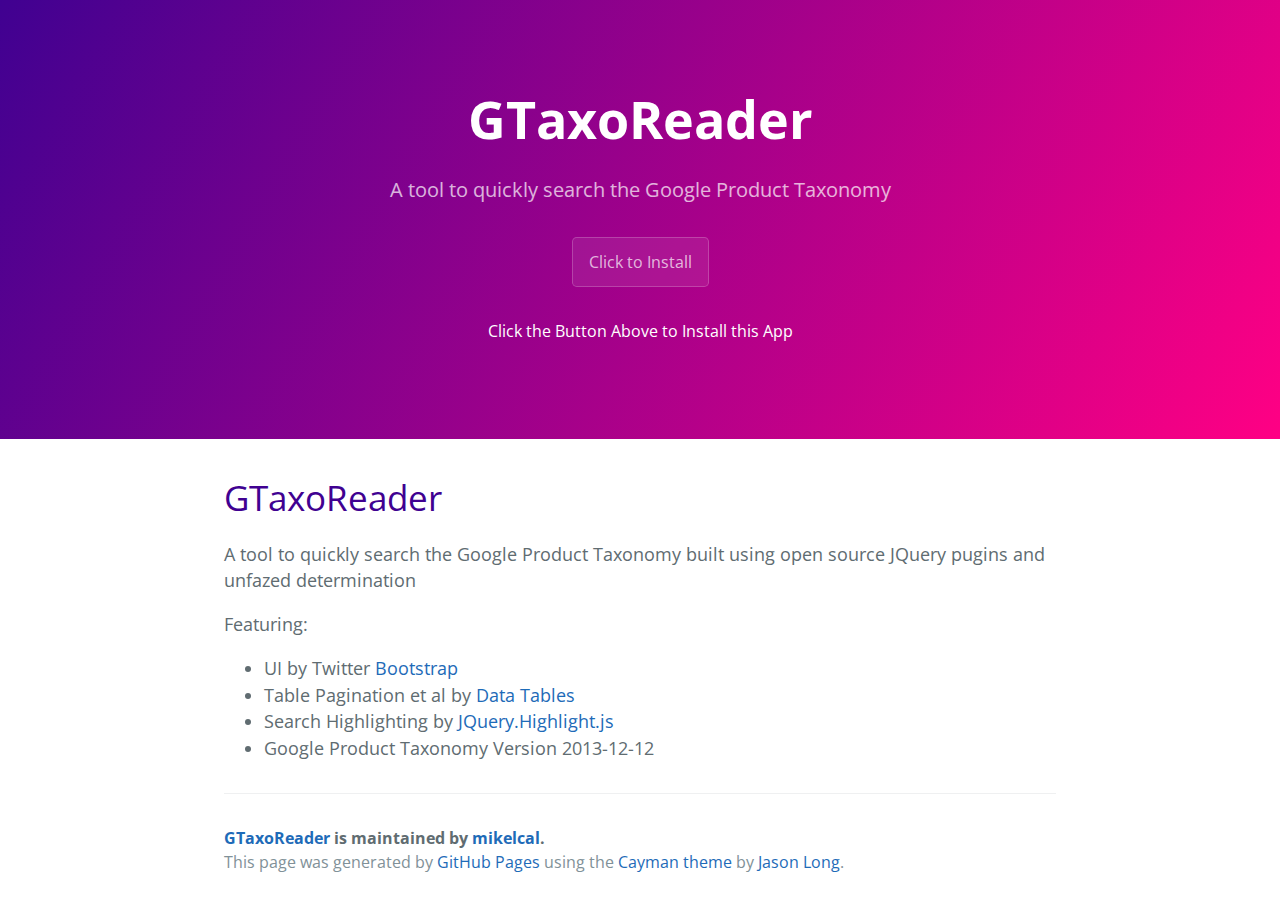
==== index.html @ d2f25b49 "minor edits" ====
<!DOCTYPE html>
<html lang="en-us">
  <head>
    <meta charset="UTF-8">
    <title>GTaxoReader by mikelcal</title>
    <meta name="viewport" content="width=device-width, initial-scale=1">
    <link rel="stylesheet" type="text/css" href="stylesheets/normalize.css" media="screen">
    <link href='https://fonts.googleapis.com/css?family=Open+Sans:400,700' rel='stylesheet' type='text/css'>
    <link rel="stylesheet" type="text/css" href="stylesheets/stylesheet.css" media="screen">
    <link rel="stylesheet" type="text/css" href="stylesheets/github-light.css" media="screen">
  </head>
  <body>
    <section class="page-header">
      <h1 class="project-name">GTaxoReader</h1>
      <h2 class="project-tagline">A tool to quickly search the Google Product Taxonomy</h2>
      <a href="#" id="install" class="btn start-install" >Click to Install</a><br />
      <!-- Hide Github Buttons ------------------------------------------------
      <a href="https://github.com/mikelcal/GTaxoReader" class="btn">View on GitHub</a>
      <a href="https://github.com/mikelcal/GTaxoReader/zipball/master" class="btn">Download .zip</a>
      <a href="https://github.com/mikelcal/GTaxoReader/tarball/master" class="btn">Download .tar.gz</a><br />
       -------------------------------------------------------------------- -->
      <p id="install-instructions">Click the Button Above to Install this App</p>
    </section>

    <section class="main-content">
      <h1>
<a id="gtaxoreader" class="anchor" href="#gtaxoreader" aria-hidden="true"><span class="octicon octicon-link"></span></a>GTaxoReader</h1>

<p>A tool to quickly search the Google Product Taxonomy built using open source JQuery pugins and unfazed determination</p>

<p>Featuring:</p>

<ul>
<li>UI by Twitter <a href="http://getbootstrap.com/">Bootstrap</a>
</li>
<li>Table Pagination et al by <a href="http://www.datatables.net/">Data Tables</a>
</li>
<li>Search Highlighting by <a href="https://github.com/bartaz/sandbox.js">JQuery.Highlight.js</a>
</li>
<li>Google Product Taxonomy Version 2013-12-12<br>
</li>
</ul>

      <footer class="site-footer">
        <span class="site-footer-owner"><a href="https://github.com/mikelcal/GTaxoReader">GTaxoReader</a> is maintained by <a href="https://github.com/mikelcal">mikelcal</a>.</span>

        <span class="site-footer-credits">This page was generated by <a href="https://pages.github.com">GitHub Pages</a> using the <a href="https://github.com/jasonlong/cayman-theme">Cayman theme</a> by <a href="https://twitter.com/jasonlong">Jason Long</a>.</span>
      </footer>

    </section>
  <!-- Install -->  
  <script src="js/package.js"></script>
  </body>
</html>
---- stylesheets/stylesheet.css ----
* {
  box-sizing: border-box; }

body {
  padding: 0;
  margin: 0;
  font-family: "Open Sans", "Helvetica Neue", Helvetica, Arial, sans-serif;
  font-size: 16px;
  line-height: 1.5;
  color: #606c71; }

a {
  color: #1e6bb8;
  text-decoration: none; }
  a:hover {
    text-decoration: underline; }

.btn {
  display: inline-block;
  margin-bottom: 1rem;
  color: rgba(255, 255, 255, 0.7);
  background-color: rgba(255, 255, 255, 0.08);
  border-color: rgba(255, 255, 255, 0.2);
  border-style: solid;
  border-width: 1px;
  border-radius: 0.3rem;
  transition: color 0.2s, background-color 0.2s, border-color 0.2s; }
  .btn + .btn {
    margin-left: 1rem; }

.btn:hover {
  color: rgba(255, 255, 255, 0.8);
  text-decoration: none;
  background-color: rgba(255, 255, 255, 0.2);
  border-color: rgba(255, 255, 255, 0.3); }

@media screen and (min-width: 64em) {
  .btn {
    padding: 0.75rem 1rem; } }

@media screen and (min-width: 42em) and (max-width: 64em) {
  .btn {
    padding: 0.6rem 0.9rem;
    font-size: 0.9rem; } }

@media screen and (max-width: 42em) {
  .btn {
    display: block;
    width: 100%;
    padding: 0.75rem;
    font-size: 0.9rem; }
    .btn + .btn {
      margin-top: 1rem;
      margin-left: 0; } }

.page-header {
  color: #fff;
  text-align: center;
  background-color: #400191;
  background-image: linear-gradient(120deg, #400191, #ff0084); }

@media screen and (min-width: 64em) {
  .page-header {
    padding: 5rem 6rem; } }

@media screen and (min-width: 42em) and (max-width: 64em) {
  .page-header {
    padding: 3rem 4rem; } }

@media screen and (max-width: 42em) {
  .page-header {
    padding: 2rem 1rem; } }

.project-name {
  margin-top: 0;
  margin-bottom: 0.1rem; }

@media screen and (min-width: 64em) {
  .project-name {
    font-size: 3.25rem; } }

@media screen and (min-width: 42em) and (max-width: 64em) {
  .project-name {
    font-size: 2.25rem; } }

@media screen and (max-width: 42em) {
  .project-name {
    font-size: 1.75rem; } }

.project-tagline {
  margin-bottom: 2rem;
  font-weight: normal;
  opacity: 0.7; }

@media screen and (min-width: 64em) {
  .project-tagline {
    font-size: 1.25rem; } }

@media screen and (min-width: 42em) and (max-width: 64em) {
  .project-tagline {
    font-size: 1.15rem; } }

@media screen and (max-width: 42em) {
  .project-tagline {
    font-size: 1rem; } }

.main-content :first-child {
  margin-top: 0; }
.main-content img {
  max-width: 100%; }
.main-content h1, .main-content h2, .main-content h3, .main-content h4, .main-content h5, .main-content h6 {
  margin-top: 2rem;
  margin-bottom: 1rem;
  font-weight: normal;
  color: #400191; }
.main-content p {
  margin-bottom: 1em; }
.main-content code {
  padding: 2px 4px;
  font-family: Consolas, "Liberation Mono", Menlo, Courier, monospace;
  font-size: 0.9rem;
  color: #383e41;
  background-color: #f3f6fa;
  border-radius: 0.3rem; }
.main-content pre {
  padding: 0.8rem;
  margin-top: 0;
  margin-bottom: 1rem;
  font: 1rem Consolas, "Liberation Mono", Menlo, Courier, monospace;
  color: #567482;
  word-wrap: normal;
  background-color: #f3f6fa;
  border: solid 1px #dce6f0;
  border-radius: 0.3rem; }
  .main-content pre > code {
    padding: 0;
    margin: 0;
    font-size: 0.9rem;
    color: #567482;
    word-break: normal;
    white-space: pre;
    background: transparent;
    border: 0; }
.main-content .highlight {
  margin-bottom: 1rem; }
  .main-content .highlight pre {
    margin-bottom: 0;
    word-break: normal; }
.main-content .highlight pre, .main-content pre {
  padding: 0.8rem;
  overflow: auto;
  font-size: 0.9rem;
  line-height: 1.45;
  border-radius: 0.3rem; }
.main-content pre code, .main-content pre tt {
  display: inline;
  max-width: initial;
  padding: 0;
  margin: 0;
  overflow: initial;
  line-height: inherit;
  word-wrap: normal;
  background-color: transparent;
  border: 0; }
  .main-content pre code:before, .main-content pre code:after, .main-content pre tt:before, .main-content pre tt:after {
    content: normal; }
.main-content ul, .main-content ol {
  margin-top: 0; }
.main-content blockquote {
  padding: 0 1rem;
  margin-left: 0;
  color: #819198;
  border-left: 0.3rem solid #dce6f0; }
  .main-content blockquote > :first-child {
    margin-top: 0; }
  .main-content blockquote > :last-child {
    margin-bottom: 0; }
.main-content table {
  display: block;
  width: 100%;
  overflow: auto;
  word-break: normal;
  word-break: keep-all; }
  .main-content table th {
    font-weight: bold; }
  .main-content table th, .main-content table td {
    padding: 0.5rem 1rem;
    border: 1px solid #e9ebec; }
.main-content dl {
  padding: 0; }
  .main-content dl dt {
    padding: 0;
    margin-top: 1rem;
    font-size: 1rem;
    font-weight: bold; }
  .main-content dl dd {
    padding: 0;
    margin-bottom: 1rem; }
.main-content hr {
  height: 2px;
  padding: 0;
  margin: 1rem 0;
  background-color: #eff0f1;
  border: 0; }

@media screen and (min-width: 64em) {
  .main-content {
    max-width: 64rem;
    padding: 2rem 6rem;
    margin: 0 auto;
    font-size: 1.1rem; } }

@media screen and (min-width: 42em) and (max-width: 64em) {
  .main-content {
    padding: 2rem 4rem;
    font-size: 1.1rem; } }

@media screen and (max-width: 42em) {
  .main-content {
    padding: 2rem 1rem;
    font-size: 1rem; } }

.site-footer {
  padding-top: 2rem;
  margin-top: 2rem;
  border-top: solid 1px #eff0f1; }

.site-footer-owner {
  display: block;
  font-weight: bold; }

.site-footer-credits {
  color: #819198; }

@media screen and (min-width: 64em) {
  .site-footer {
    font-size: 1rem; } }

@media screen and (min-width: 42em) and (max-width: 64em) {
  .site-footer {
    font-size: 1rem; } }

@media screen and (max-width: 42em) {
  .site-footer {
    font-size: 0.9rem; } }
---- stylesheets/github-light.css ----
/*
   Copyright 2014 GitHub Inc.

   Licensed under the Apache License, Version 2.0 (the "License");
   you may not use this file except in compliance with the License.
   You may obtain a copy of the License at

       http://www.apache.org/licenses/LICENSE-2.0

   Unless required by applicable law or agreed to in writing, software
   distributed under the License is distributed on an "AS IS" BASIS,
   WITHOUT WARRANTIES OR CONDITIONS OF ANY KIND, either express or implied.
   See the License for the specific language governing permissions and
   limitations under the License.

*/

.pl-c /* comment */ {
  color: #969896;
}

.pl-c1      /* constant, markup.raw, meta.diff.header, meta.module-reference, meta.property-name, support, support.constant, support.variable, variable.other.constant */,
.pl-s .pl-v /* string variable */ {
  color: #0086b3;
}

.pl-e  /* entity */,
.pl-en /* entity.name */ {
  color: #795da3;
}

.pl-s .pl-s1 /* string source */,
.pl-smi      /* storage.modifier.import, storage.modifier.package, storage.type.java, variable.other, variable.parameter.function */ {
  color: #333;
}

.pl-ent /* entity.name.tag */ {
  color: #63a35c;
}

.pl-k /* keyword, storage, storage.type */ {
  color: #a71d5d;
}

.pl-pds              /* punctuation.definition.string, string.regexp.character-class */,
.pl-s                /* string */,
.pl-s .pl-pse .pl-s1 /* string punctuation.section.embedded source */,
.pl-sr               /* string.regexp */,
.pl-sr .pl-cce       /* string.regexp constant.character.escape */,
.pl-sr .pl-sra       /* string.regexp string.regexp.arbitrary-repitition */,
.pl-sr .pl-sre       /* string.regexp source.ruby.embedded */ {
  color: #183691;
}

.pl-v /* variable */ {
  color: #ed6a43;
}

.pl-id /* invalid.deprecated */ {
  color: #b52a1d;
}

.pl-ii /* invalid.illegal */ {
  background-color: #b52a1d;
  color: #f8f8f8;
}

.pl-sr .pl-cce /* string.regexp constant.character.escape */ {
  color: #63a35c;
  font-weight: bold;
}

.pl-ml /* markup.list */ {
  color: #693a17;
}

.pl-mh        /* markup.heading */,
.pl-mh .pl-en /* markup.heading entity.name */,
.pl-ms        /* meta.separator */ {
  color: #1d3e81;
  font-weight: bold;
}

.pl-mq /* markup.quote */ {
  color: #008080;
}

.pl-mi /* markup.italic */ {
  color: #333;
  font-style: italic;
}

.pl-mb /* markup.bold */ {
  color: #333;
  font-weight: bold;
}

.pl-md /* markup.deleted, meta.diff.header.from-file */ {
  background-color: #ffecec;
  color: #bd2c00;
}

.pl-mi1 /* markup.inserted, meta.diff.header.to-file */ {
  background-color: #eaffea;
  color: #55a532;
}

.pl-mdr /* meta.diff.range */ {
  color: #795da3;
  font-weight: bold;
}

.pl-mo /* meta.output */ {
  color: #1d3e81;
}
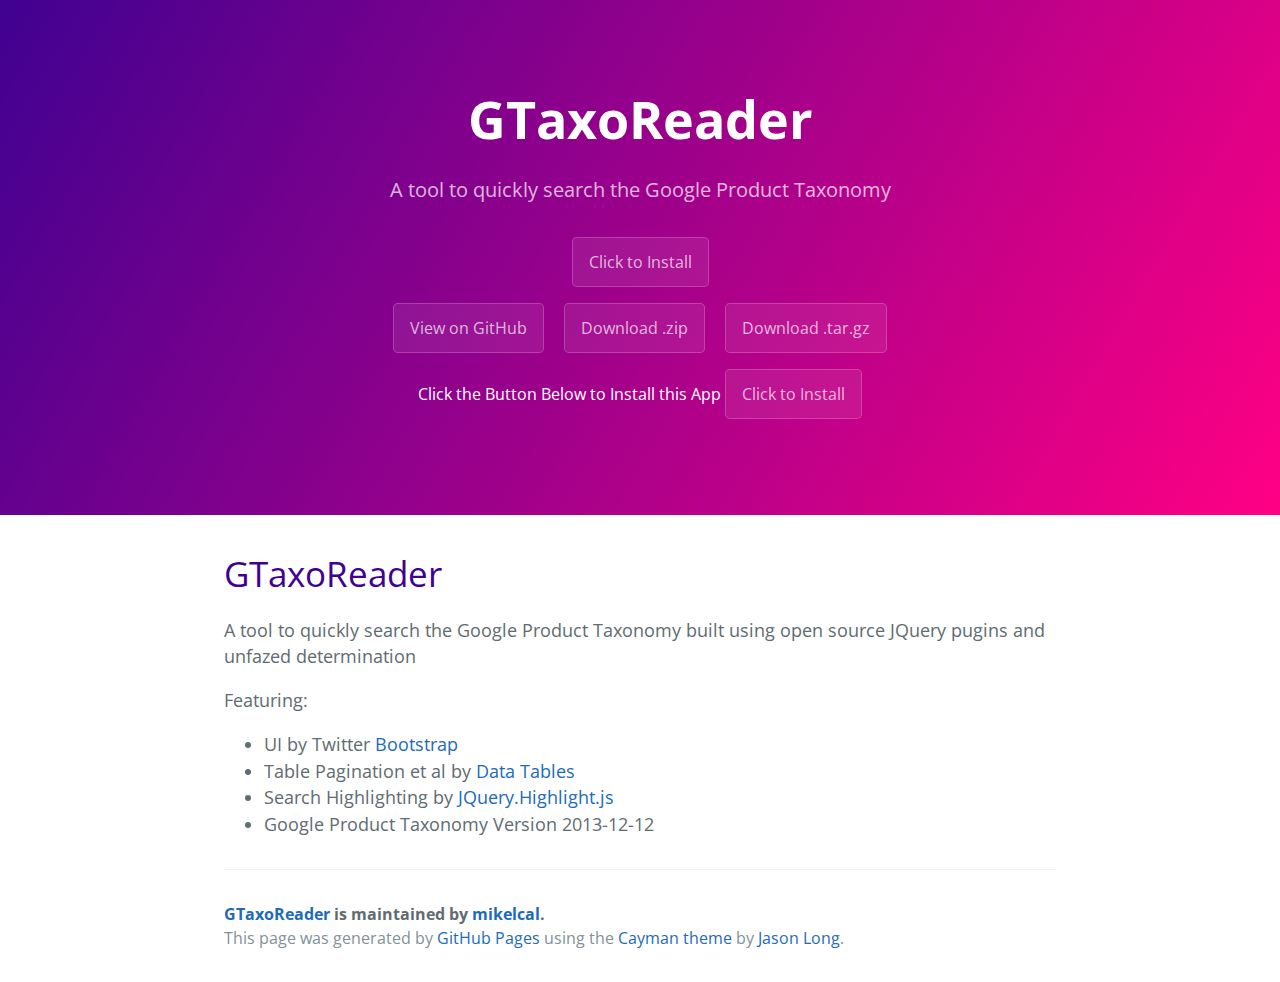
==== commit 963c19c4: "show github buttons" ====
--- a/index.html
+++ b/index.html
@@ -14,12 +14,11 @@
       <h1 class="project-name">GTaxoReader</h1>
       <h2 class="project-tagline">A tool to quickly search the Google Product Taxonomy</h2>
       <a href="#" id="install" class="btn start-install" >Click to Install</a><br />
-      <!-- Hide Github Buttons ------------------------------------------------
       <a href="https://github.com/mikelcal/GTaxoReader" class="btn">View on GitHub</a>
       <a href="https://github.com/mikelcal/GTaxoReader/zipball/master" class="btn">Download .zip</a>
       <a href="https://github.com/mikelcal/GTaxoReader/tarball/master" class="btn">Download .tar.gz</a><br />
-       -------------------------------------------------------------------- -->
-      <p id="install-instructions">Click the Button Above to Install this App</p>
+      <p id="install-instructions">Click the Button Below to Install this App</p>
+      <a href="#" id="install" class="btn start-install" >Click to Install</a><br />
     </section>
 
     <section class="main-content">
--- a/stylesheets/stylesheet.css
+++ b/stylesheets/stylesheet.css
@@ -243,3 +243,7 @@
 @media screen and (max-width: 42em) {
   .site-footer {
     font-size: 0.9rem; } }
+
+#install-instructions {
+    display: inline
+}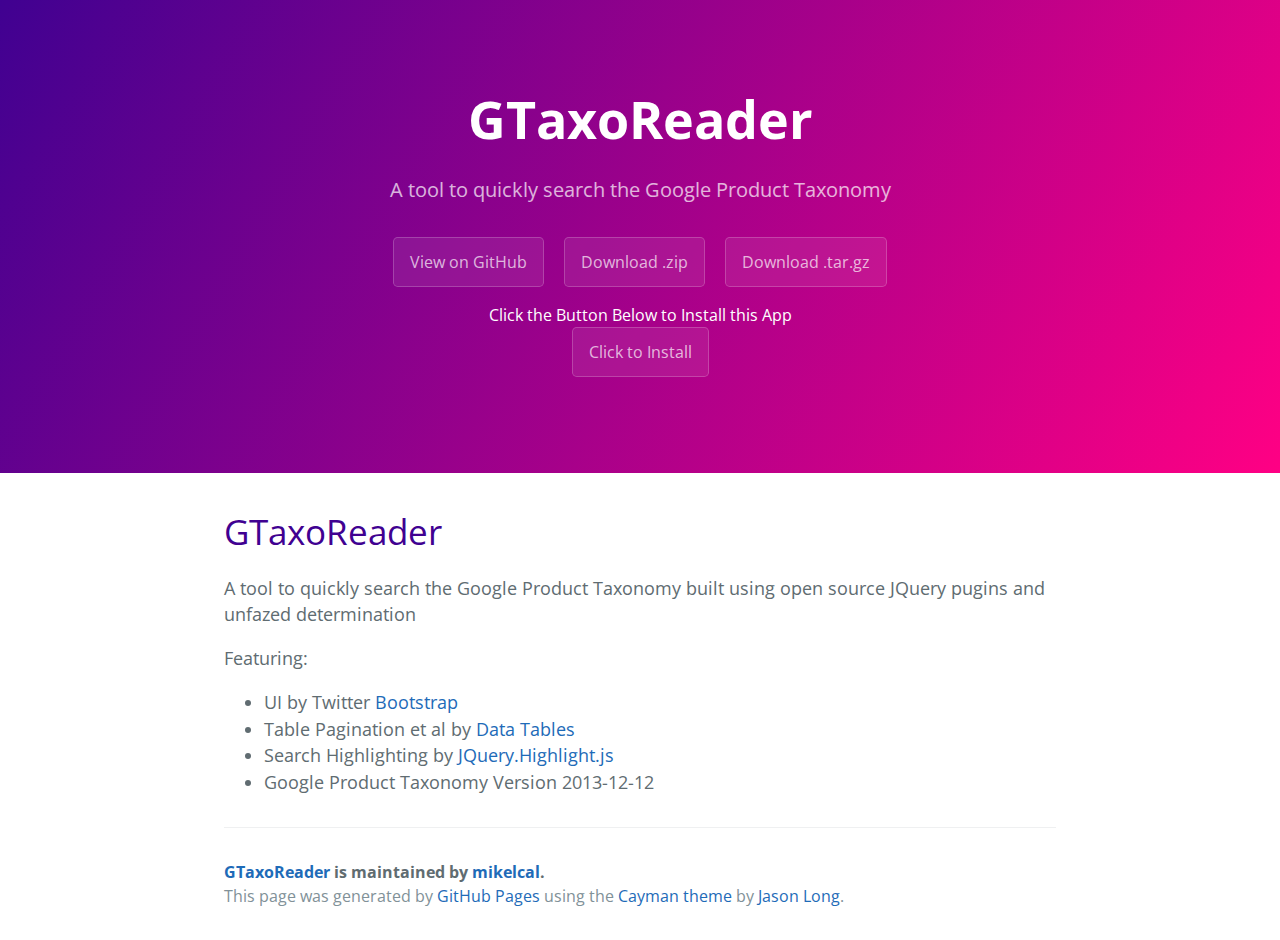
==== commit aacf6aa1: "minor edit" ====
--- a/index.html
+++ b/index.html
@@ -13,11 +13,11 @@
     <section class="page-header">
       <h1 class="project-name">GTaxoReader</h1>
       <h2 class="project-tagline">A tool to quickly search the Google Product Taxonomy</h2>
-      <a href="#" id="install" class="btn start-install" >Click to Install</a><br />
+
       <a href="https://github.com/mikelcal/GTaxoReader" class="btn">View on GitHub</a>
       <a href="https://github.com/mikelcal/GTaxoReader/zipball/master" class="btn">Download .zip</a>
       <a href="https://github.com/mikelcal/GTaxoReader/tarball/master" class="btn">Download .tar.gz</a><br />
-      <p id="install-instructions">Click the Button Below to Install this App</p>
+      <p id="install-instructions">Click the Button Below to Install this App</p><br />
       <a href="#" id="install" class="btn start-install" >Click to Install</a><br />
     </section>
 
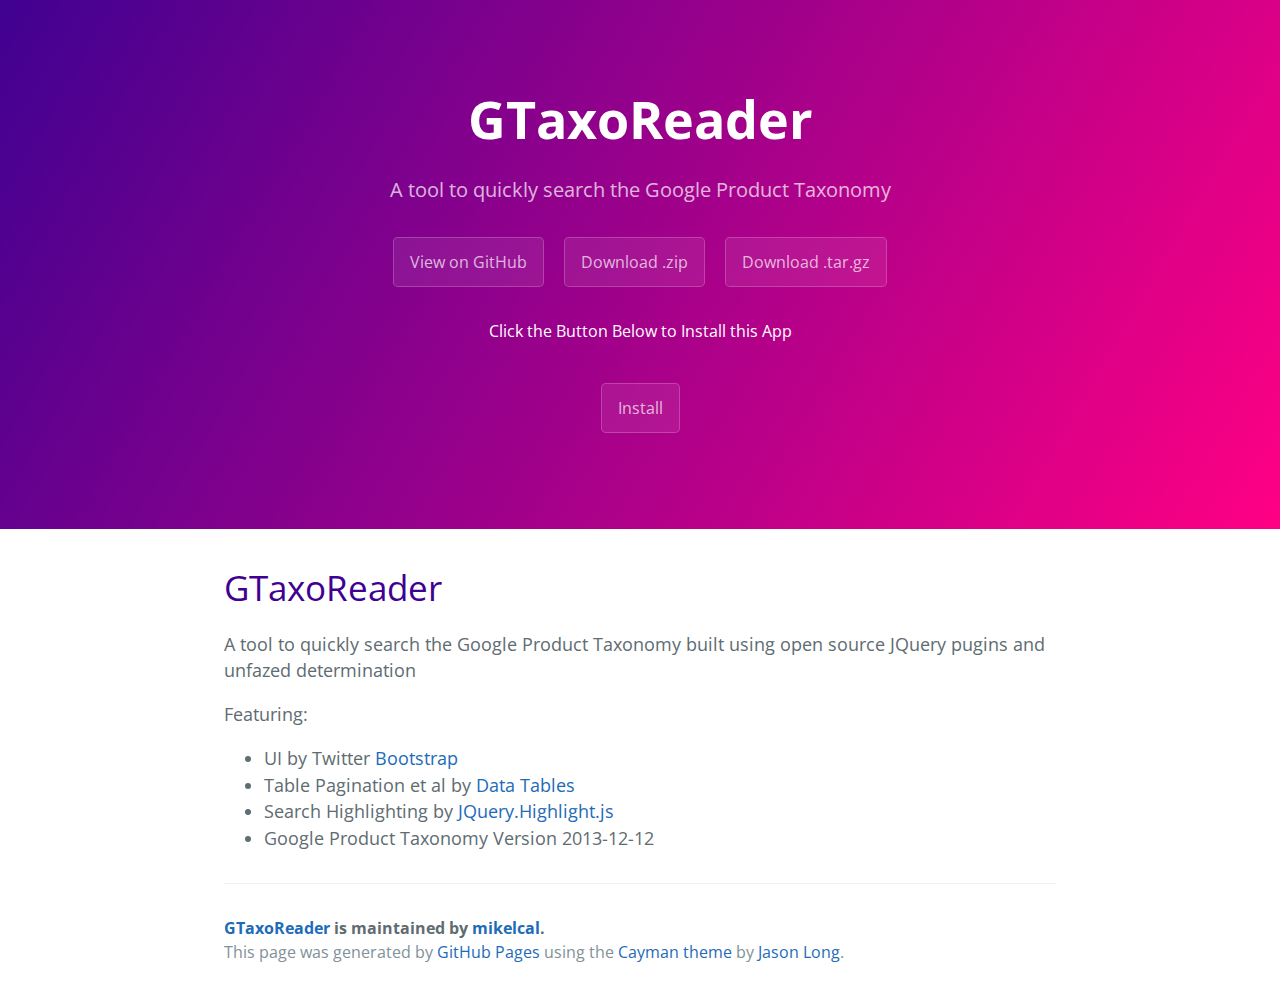
==== commit 7d0ea283: "some changes" ====
--- a/index.html
+++ b/index.html
@@ -18,7 +18,7 @@
       <a href="https://github.com/mikelcal/GTaxoReader/zipball/master" class="btn">Download .zip</a>
       <a href="https://github.com/mikelcal/GTaxoReader/tarball/master" class="btn">Download .tar.gz</a><br />
       <p id="install-instructions">Click the Button Below to Install this App</p><br />
-      <a href="#" id="install" class="btn start-install" >Click to Install</a><br />
+      <a href="#" id="install" class="btn start-install" >Install</a><br />
     </section>
 
     <section class="main-content">
--- a/stylesheets/stylesheet.css
+++ b/stylesheets/stylesheet.css
@@ -242,8 +242,4 @@
 
 @media screen and (max-width: 42em) {
   .site-footer {
-    font-size: 0.9rem; } }
-
-#install-instructions {
-    display: inline
-}+    font-size: 0.9rem; } }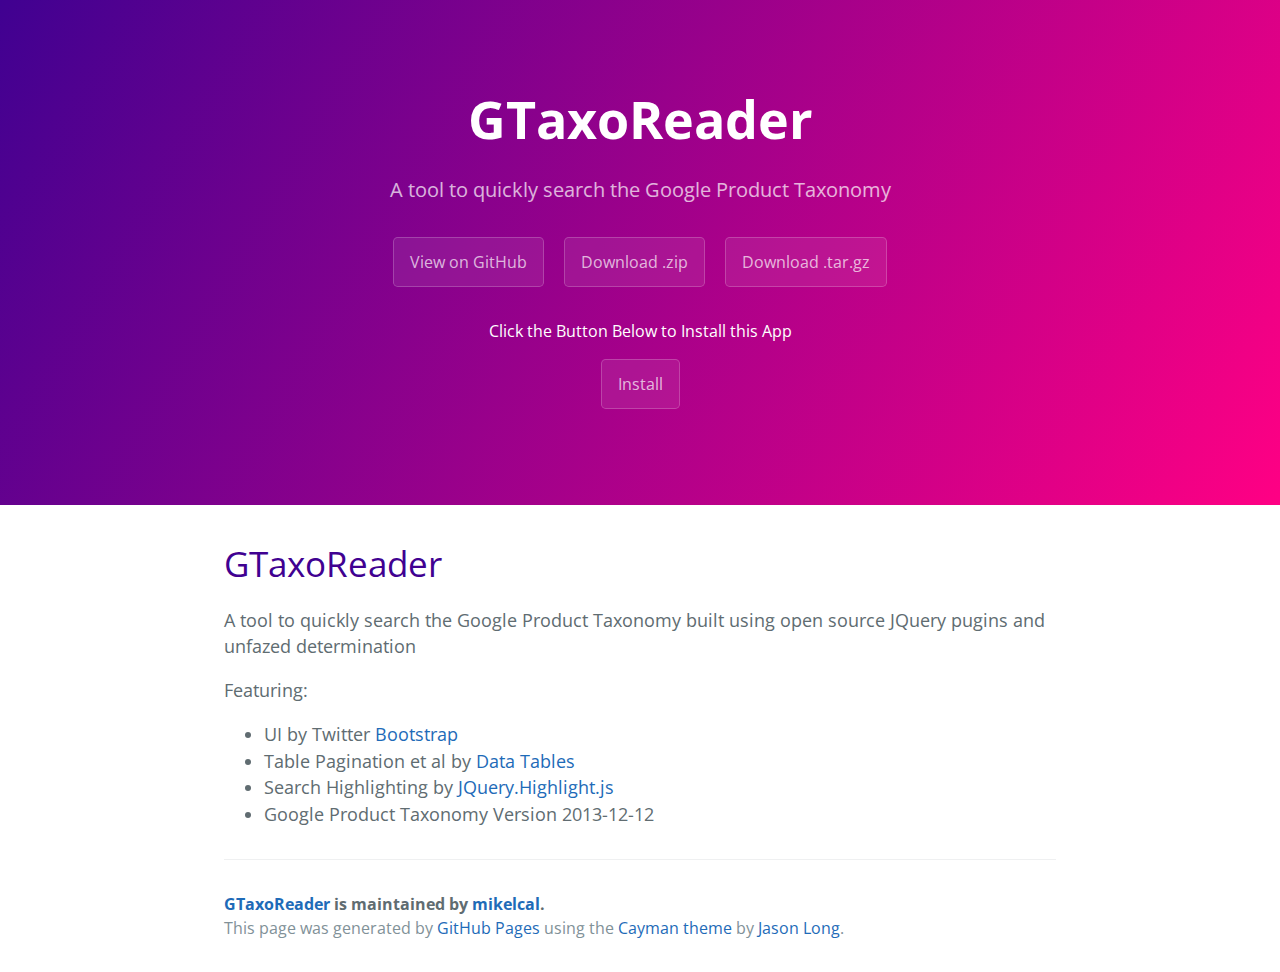
==== commit 731ff021: "some more minor ui changes" ====
--- a/index.html
+++ b/index.html
@@ -17,8 +17,11 @@
       <a href="https://github.com/mikelcal/GTaxoReader" class="btn">View on GitHub</a>
       <a href="https://github.com/mikelcal/GTaxoReader/zipball/master" class="btn">Download .zip</a>
       <a href="https://github.com/mikelcal/GTaxoReader/tarball/master" class="btn">Download .tar.gz</a><br />
-      <p id="install-instructions">Click the Button Below to Install this App</p><br />
-      <a href="#" id="install" class="btn start-install" >Install</a><br />
+      
+      <div id="install" class="start-install">
+      <p id="install-instructions">Click the Button Below to Install this App</p>
+      <a href="#" class="btn">Install</a><br />
+      </div>
     </section>
 
     <section class="main-content">
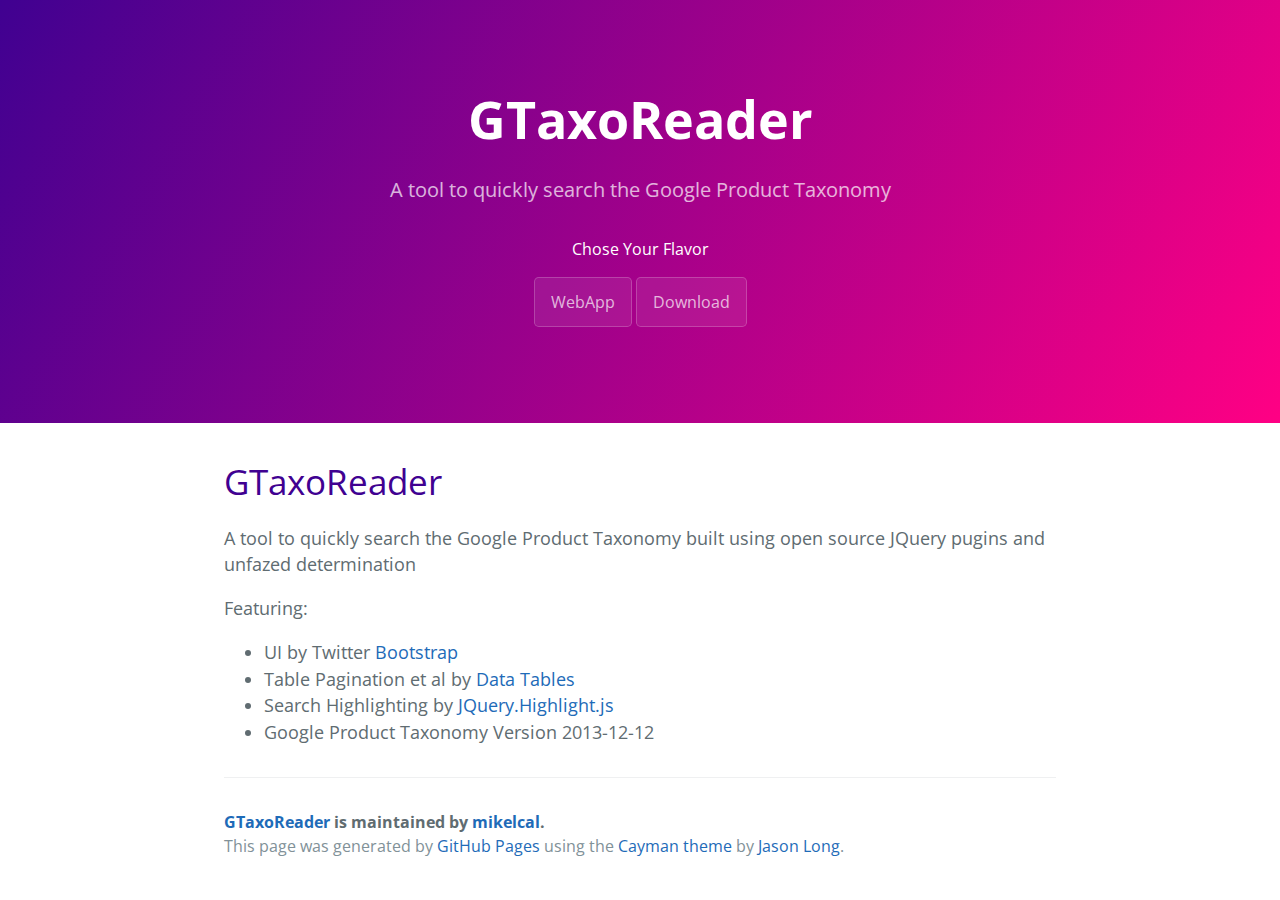
==== commit e05f5113: "Simplified launch page" ====
--- a/index.html
+++ b/index.html
@@ -14,14 +14,11 @@
       <h1 class="project-name">GTaxoReader</h1>
       <h2 class="project-tagline">A tool to quickly search the Google Product Taxonomy</h2>
 
-      <a href="https://github.com/mikelcal/GTaxoReader" class="btn">View on GitHub</a>
-      <a href="https://github.com/mikelcal/GTaxoReader/zipball/master" class="btn">Download .zip</a>
-      <a href="https://github.com/mikelcal/GTaxoReader/tarball/master" class="btn">Download .tar.gz</a><br />
-      
-      <div id="install" class="start-install">
-      <p id="install-instructions">Click the Button Below to Install this App</p>
-      <a href="#" class="btn">Install</a><br />
-      </div>
+      <p id="install-instructions">Chose Your Flavor</p>
+      <a href="http://mikelcal.github.io/GTaxoReader/webapp.html" class="btn">WebApp</a>      
+      <span id="install" class="start-install">
+      <a href="#" class="btn">Download</a><br />
+      </span>
     </section>
 
     <section class="main-content">
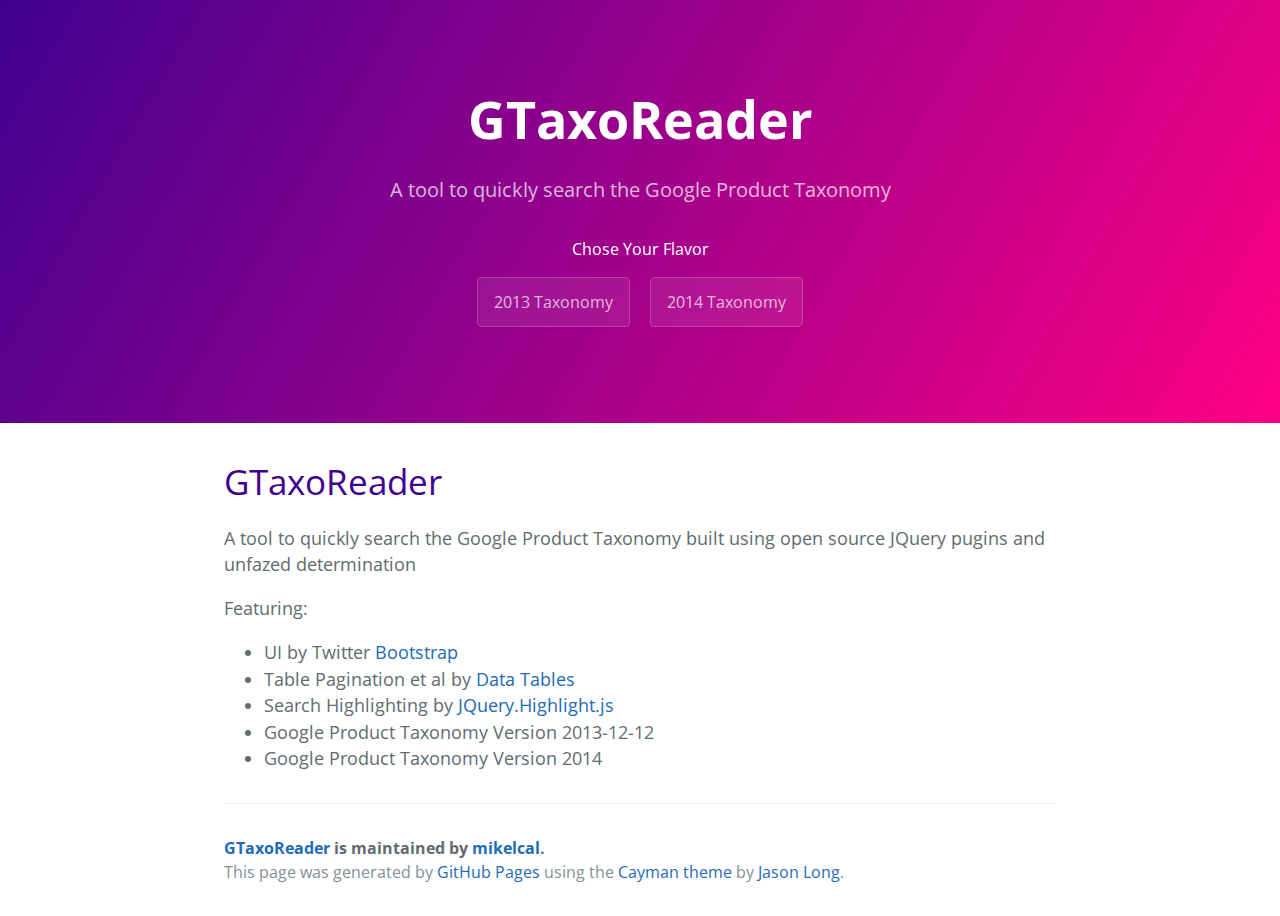
==== commit 8e53055a: "2014 taxonomy addition" ====
--- a/index.html
+++ b/index.html
@@ -15,10 +15,13 @@
       <h2 class="project-tagline">A tool to quickly search the Google Product Taxonomy</h2>
 
       <p id="install-instructions">Chose Your Flavor</p>
-      <a href="http://mikelcal.github.io/GTaxoReader/webapp.html" class="btn">WebApp</a>      
+      <a href="http://mikelcal.github.io/GTaxoReader/webapp.html" class="btn">2013 Taxonomy</a>
+      <a href="http://mikelcal.github.io/GTaxoReader/webapp_kelly.html" class="btn">2014 Taxonomy</a> 
+      <!-- Deprecated Firefox app download
+
       <span id="install" class="start-install">
       <a href="#" class="btn">Download</a><br />
-      </span>
+      </span> -->
     </section>
 
     <section class="main-content">
@@ -38,6 +41,8 @@
 </li>
 <li>Google Product Taxonomy Version 2013-12-12<br>
 </li>
+    <li>Google Product Taxonomy Version 2014<br>
+</li>
 </ul>
 
       <footer class="site-footer">
